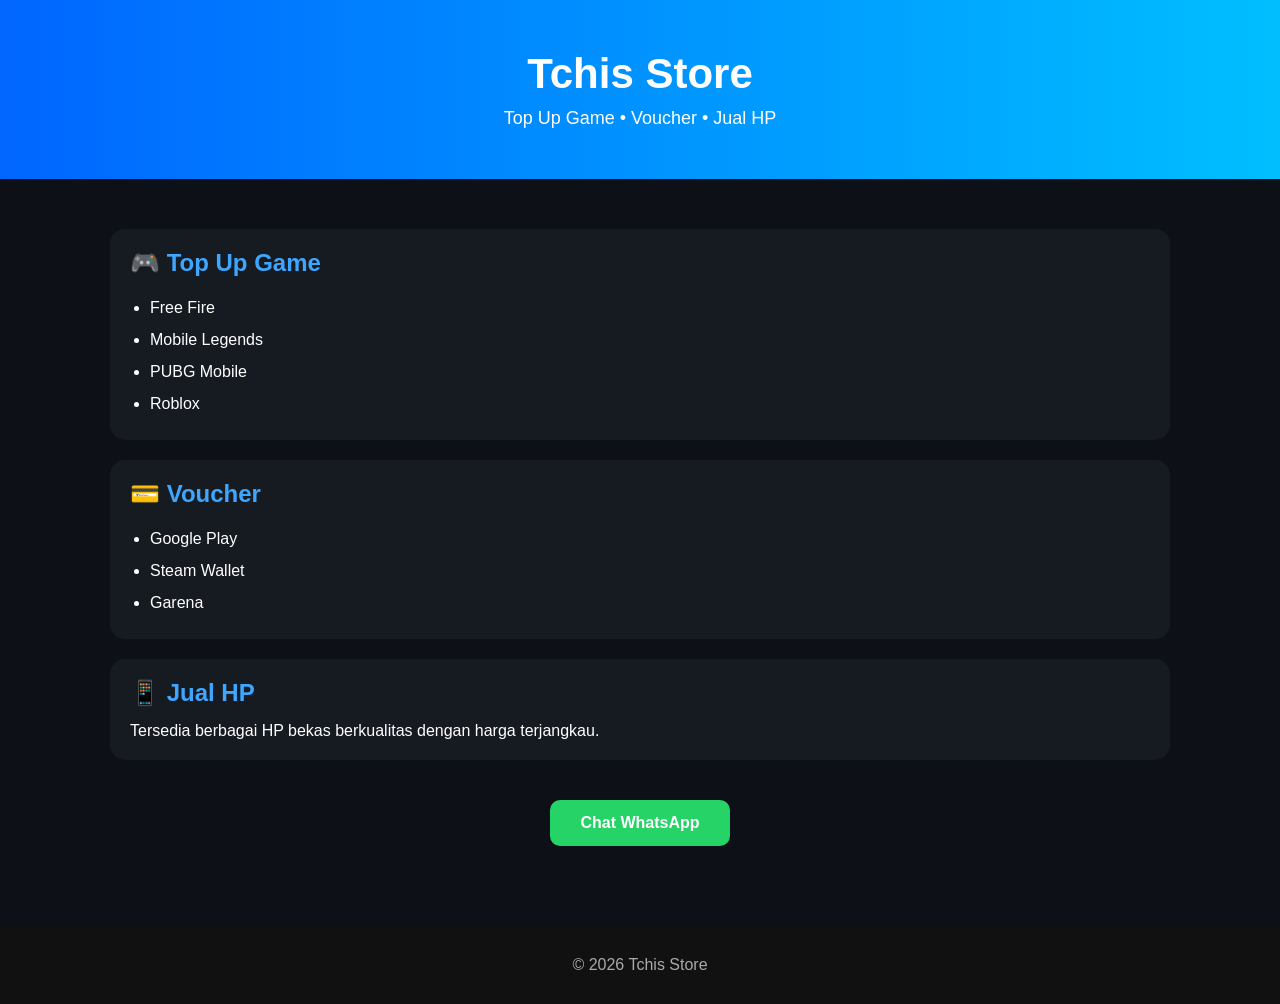
==== index.html @ 6f380ebd "Create index.html" ====
<!DOCTYPE html>
<html lang="id">
<head>
<meta charset="UTF-8">
<meta name="viewport" content="width=device-width, initial-scale=1.0">
<title>Tchis Store</title>

<style>
*{
margin:0;
padding:0;
box-sizing:border-box;
font-family:Arial,sans-serif;
}

body{
background:#0d1117;
color:white;
}

header{
background:linear-gradient(90deg,#0066ff,#00bfff);
padding:50px 20px;
text-align:center;
}

header h1{
font-size:42px;
}

header p{
margin-top:10px;
font-size:18px;
}

.container{
max-width:1100px;
margin:auto;
padding:30px 20px;
}

.card{
background:#161b22;
padding:20px;
margin:20px 0;
border-radius:15px;
transition:.3s;
}

.card:hover{
transform:translateY(-5px);
}

h2{
color:#3ea6ff;
margin-bottom:15px;
}

ul{
padding-left:20px;
line-height:2;
}

.button{
display:inline-block;
margin-top:20px;
padding:14px 30px;
background:#25D366;
color:white;
text-decoration:none;
border-radius:10px;
font-weight:bold;
}

footer{
text-align:center;
padding:30px;
background:#111;
margin-top:50px;
color:#aaa;
}
</style>

</head>
<body>

<header>
<h1>Tchis Store</h1>
<p>Top Up Game • Voucher • Jual HP</p>
</header>

<div class="container">

<div class="card">
<h2>🎮 Top Up Game</h2>
<ul>
<li>Free Fire</li>
<li>Mobile Legends</li>
<li>PUBG Mobile</li>
<li>Roblox</li>
</ul>
</div>

<div class="card">
<h2>💳 Voucher</h2>
<ul>
<li>Google Play</li>
<li>Steam Wallet</li>
<li>Garena</li>
</ul>
</div>

<div class="card">
<h2>📱 Jual HP</h2>
<p>Tersedia berbagai HP bekas berkualitas dengan harga terjangkau.</p>
</div>

<center>
<a class="button" href="https://wa.me/62XXXXXXXXXX">
Chat WhatsApp
</a>
</center>

</div>

<footer>
© 2026 Tchis Store
</footer>

</body>
</html>
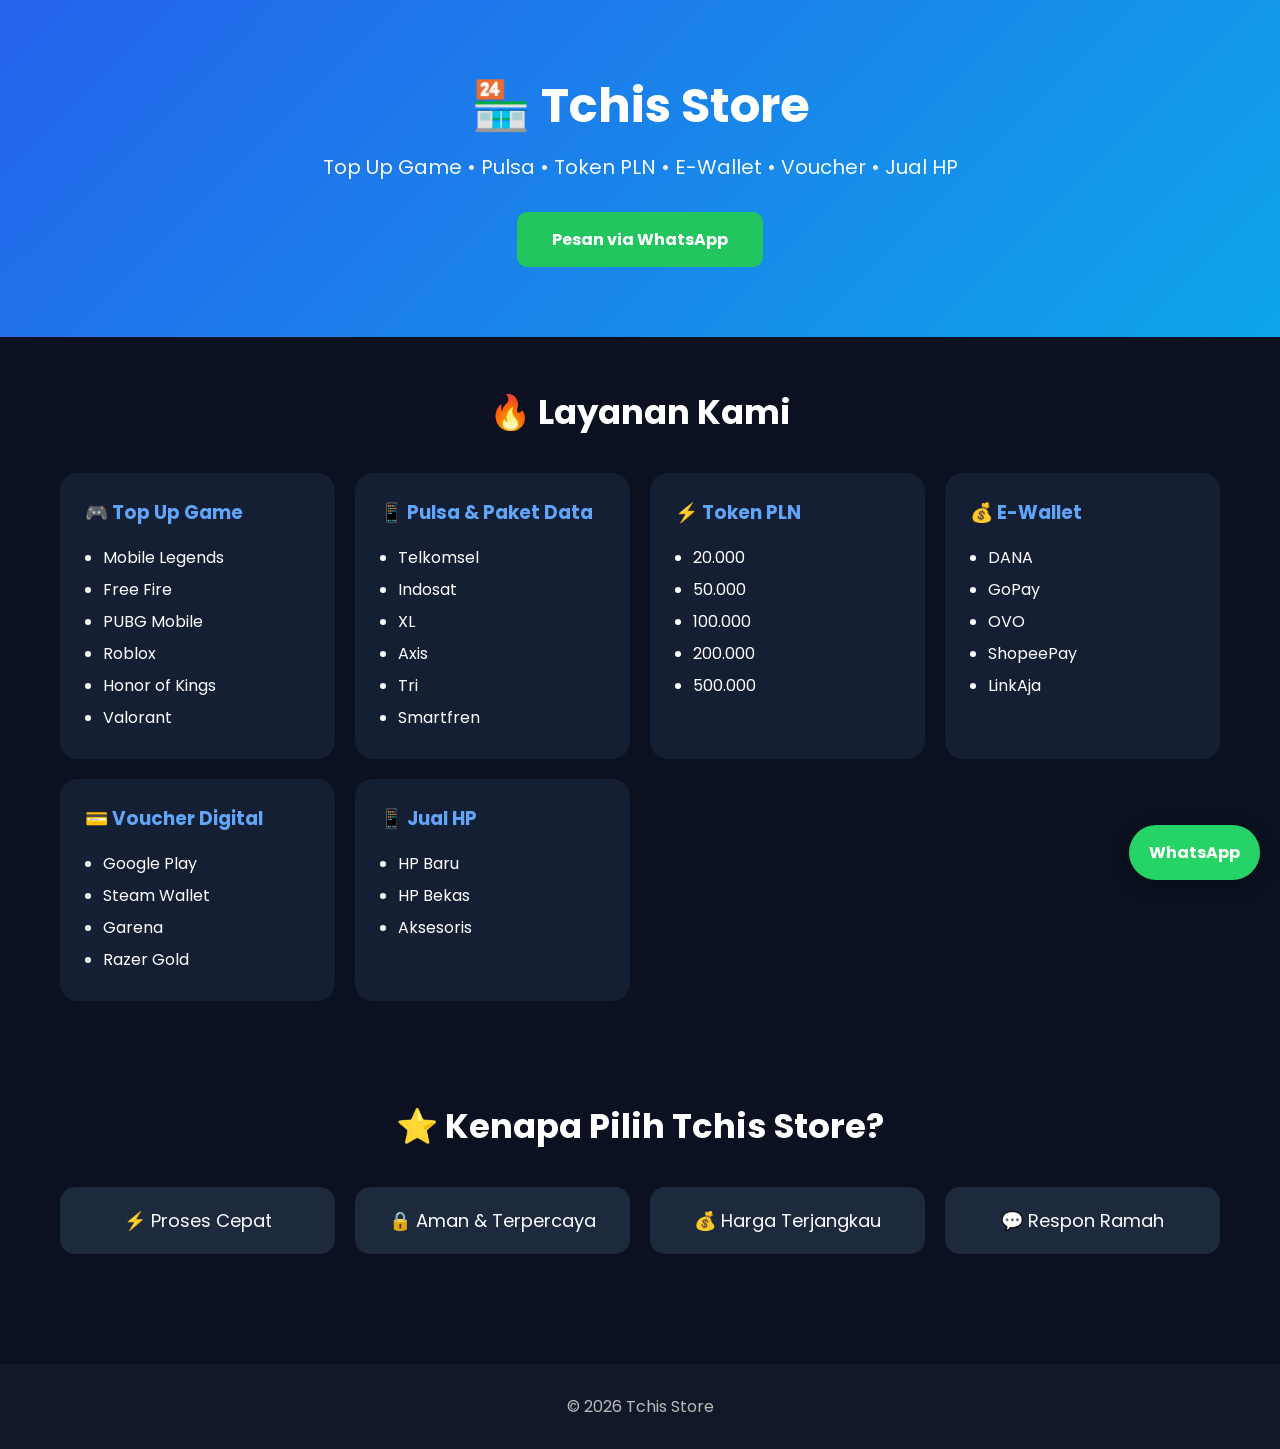
==== commit 3931fb80: "Update index.html" ====
--- a/index.html
+++ b/index.html
@@ -5,127 +5,251 @@
 <meta name="viewport" content="width=device-width, initial-scale=1.0">
 <title>Tchis Store</title>
 
+<link rel="preconnect" href="https://fonts.googleapis.com">
+<link rel="preconnect" href="https://fonts.gstatic.com" crossorigin>
+<link href="https://fonts.googleapis.com/css2?family=Poppins:wght@300;400;600;700&display=swap" rel="stylesheet">
+
 <style>
 *{
 margin:0;
 padding:0;
 box-sizing:border-box;
-font-family:Arial,sans-serif;
+font-family:'Poppins',sans-serif;
 }
 
 body{
-background:#0d1117;
-color:white;
+background:#0b1120;
+color:#fff;
 }
 
 header{
-background:linear-gradient(90deg,#0066ff,#00bfff);
-padding:50px 20px;
+background:linear-gradient(135deg,#2563eb,#0ea5e9);
+padding:70px 20px;
 text-align:center;
 }
 
 header h1{
-font-size:42px;
+font-size:48px;
+margin-bottom:10px;
 }
 
 header p{
-margin-top:10px;
-font-size:18px;
-}
-
-.container{
-max-width:1100px;
-margin:auto;
-padding:30px 20px;
-}
-
-.card{
-background:#161b22;
-padding:20px;
-margin:20px 0;
-border-radius:15px;
-transition:.3s;
-}
-
-.card:hover{
-transform:translateY(-5px);
-}
-
-h2{
-color:#3ea6ff;
-margin-bottom:15px;
-}
-
-ul{
-padding-left:20px;
-line-height:2;
-}
-
-.button{
+font-size:20px;
+opacity:.95;
+}
+
+.btn{
 display:inline-block;
-margin-top:20px;
-padding:14px 30px;
-background:#25D366;
+margin-top:30px;
+padding:15px 35px;
+background:#22c55e;
 color:white;
 text-decoration:none;
 border-radius:10px;
 font-weight:bold;
+transition:.3s;
+}
+
+.btn:hover{
+transform:scale(1.05);
+}
+
+section{
+max-width:1200px;
+margin:auto;
+padding:50px 20px;
+}
+
+h2{
+text-align:center;
+margin-bottom:35px;
+font-size:34px;
+}
+
+.grid{
+display:grid;
+grid-template-columns:repeat(auto-fit,minmax(250px,1fr));
+gap:20px;
+}
+
+.card{
+background:#151f33;
+padding:25px;
+border-radius:18px;
+transition:.3s;
+}
+
+.card:hover{
+transform:translateY(-8px);
+box-shadow:0 10px 30px rgba(0,0,0,.3);
+}
+
+.card h3{
+margin-bottom:15px;
+color:#60a5fa;
+}
+
+.card ul{
+padding-left:18px;
+line-height:2;
+}
+
+.why{
+display:grid;
+grid-template-columns:repeat(auto-fit,minmax(220px,1fr));
+gap:20px;
+margin-top:30px;
+}
+
+.box{
+background:#1d293d;
+padding:20px;
+border-radius:15px;
+text-align:center;
+font-size:18px;
 }
 
 footer{
+margin-top:60px;
+background:#111827;
 text-align:center;
 padding:30px;
-background:#111;
-margin-top:50px;
-color:#aaa;
+color:#bbb;
+}
+
+.whatsapp{
+position:fixed;
+bottom:20px;
+right:20px;
+background:#25D366;
+color:white;
+padding:15px 20px;
+border-radius:50px;
+text-decoration:none;
+font-weight:bold;
+box-shadow:0 5px 20px rgba(0,0,0,.3);
 }
 </style>
-
 </head>
+
 <body>
 
 <header>
-<h1>Tchis Store</h1>
-<p>Top Up Game • Voucher • Jual HP</p>
+
+<h1>🏪 Tchis Store</h1>
+
+<p>Top Up Game • Pulsa • Token PLN • E-Wallet • Voucher • Jual HP</p>
+
+<a class="btn" href="https://wa.me/62XXXXXXXXXX">
+Pesan via WhatsApp
+</a>
+
 </header>
 
-<div class="container">
-
-<div class="card">
-<h2>🎮 Top Up Game</h2>
-<ul>
+<section>
+
+<h2>🔥 Layanan Kami</h2>
+
+<div class="grid">
+
+<div class="card">
+<h3>🎮 Top Up Game</h3>
+<ul>
+<li>Mobile Legends</li>
 <li>Free Fire</li>
-<li>Mobile Legends</li>
 <li>PUBG Mobile</li>
 <li>Roblox</li>
-</ul>
-</div>
-
-<div class="card">
-<h2>💳 Voucher</h2>
+<li>Honor of Kings</li>
+<li>Valorant</li>
+</ul>
+</div>
+
+<div class="card">
+<h3>📱 Pulsa & Paket Data</h3>
+<ul>
+<li>Telkomsel</li>
+<li>Indosat</li>
+<li>XL</li>
+<li>Axis</li>
+<li>Tri</li>
+<li>Smartfren</li>
+</ul>
+</div>
+
+<div class="card">
+<h3>⚡ Token PLN</h3>
+<ul>
+<li>20.000</li>
+<li>50.000</li>
+<li>100.000</li>
+<li>200.000</li>
+<li>500.000</li>
+</ul>
+</div>
+
+<div class="card">
+<h3>💰 E-Wallet</h3>
+<ul>
+<li>DANA</li>
+<li>GoPay</li>
+<li>OVO</li>
+<li>ShopeePay</li>
+<li>LinkAja</li>
+</ul>
+</div>
+
+<div class="card">
+<h3>💳 Voucher Digital</h3>
 <ul>
 <li>Google Play</li>
 <li>Steam Wallet</li>
 <li>Garena</li>
-</ul>
-</div>
-
-<div class="card">
-<h2>📱 Jual HP</h2>
-<p>Tersedia berbagai HP bekas berkualitas dengan harga terjangkau.</p>
-</div>
-
-<center>
-<a class="button" href="https://wa.me/62XXXXXXXXXX">
-Chat WhatsApp
+<li>Razer Gold</li>
+</ul>
+</div>
+
+<div class="card">
+<h3>📱 Jual HP</h3>
+<ul>
+<li>HP Baru</li>
+<li>HP Bekas</li>
+<li>Aksesoris</li>
+</ul>
+</div>
+
+</div>
+
+</section>
+
+<section>
+
+<h2>⭐ Kenapa Pilih Tchis Store?</h2>
+
+<div class="why">
+
+<div class="box">⚡ Proses Cepat</div>
+
+<div class="box">🔒 Aman & Terpercaya</div>
+
+<div class="box">💰 Harga Terjangkau</div>
+
+<div class="box">💬 Respon Ramah</div>
+
+</div>
+
+</section>
+
+<footer>
+
+© 2026 Tchis Store
+
+</footer>
+
+<a class="whatsapp" href="https://wa.me/62XXXXXXXXXX">
+
+WhatsApp
+
 </a>
-</center>
-
-</div>
-
-<footer>
-© 2026 Tchis Store
-</footer>
 
 </body>
 </html>
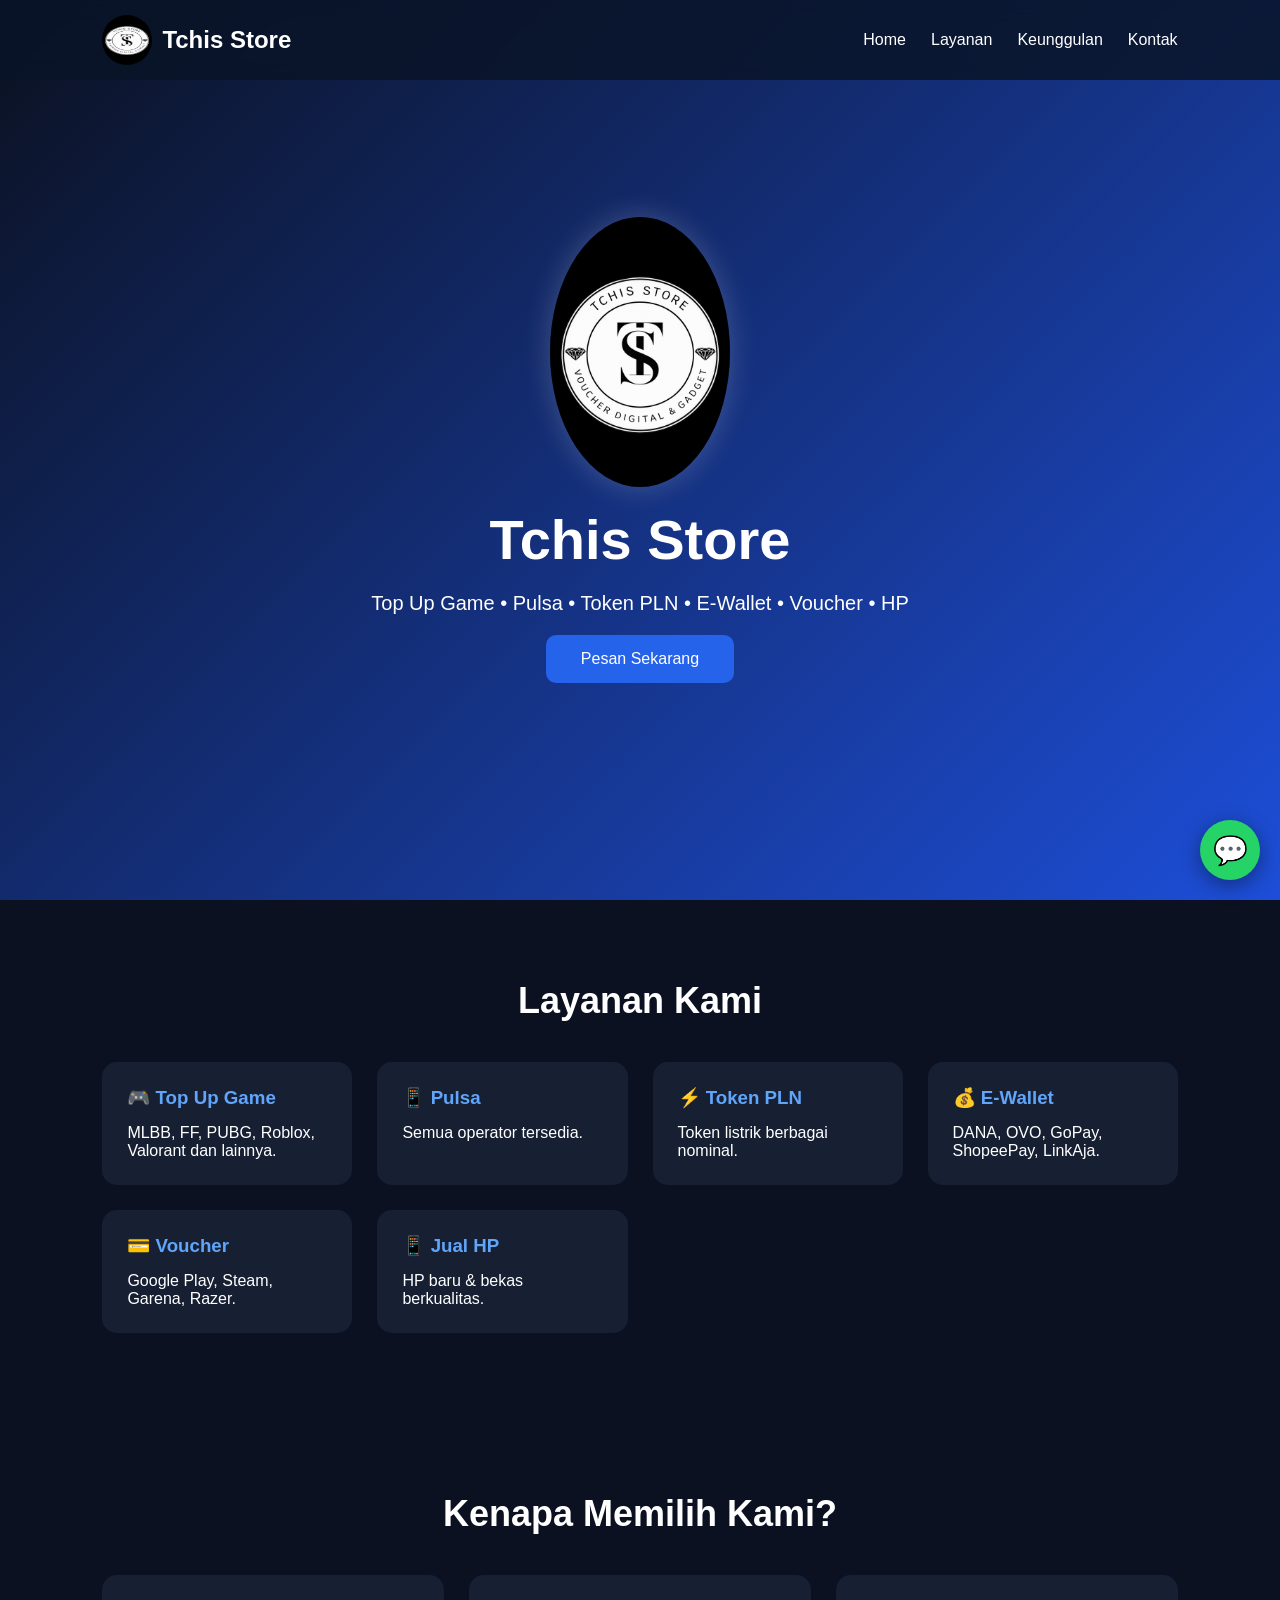
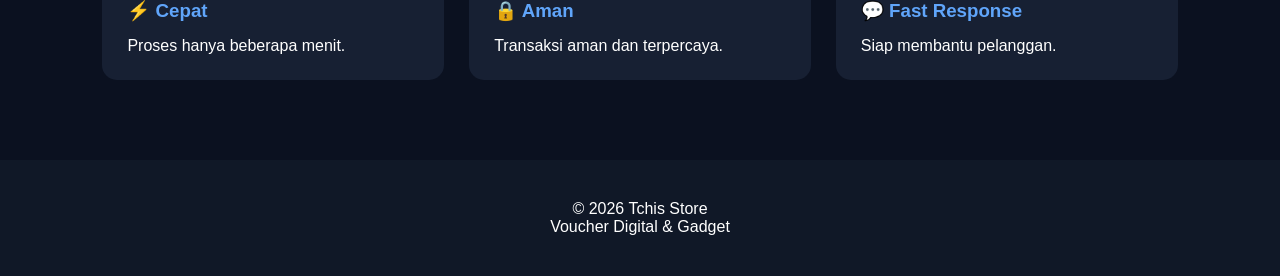
==== commit 14c5db51: "Update index.html" ====
--- a/index.html
+++ b/index.html
@@ -1,254 +1,121 @@
 <!DOCTYPE html>
 <html lang="id">
 <head>
-<meta charset="UTF-8">
-<meta name="viewport" content="width=device-width, initial-scale=1.0">
-<title>Tchis Store</title>
+    <meta charset="UTF-8">
+    <meta name="viewport" content="width=device-width, initial-scale=1.0">
+    <title>Tchis Store | Voucher Digital & Gadget</title>
 
-<link rel="preconnect" href="https://fonts.googleapis.com">
-<link rel="preconnect" href="https://fonts.gstatic.com" crossorigin>
-<link href="https://fonts.googleapis.com/css2?family=Poppins:wght@300;400;600;700&display=swap" rel="stylesheet">
-
-<style>
-*{
-margin:0;
-padding:0;
-box-sizing:border-box;
-font-family:'Poppins',sans-serif;
-}
-
-body{
-background:#0b1120;
-color:#fff;
-}
-
-header{
-background:linear-gradient(135deg,#2563eb,#0ea5e9);
-padding:70px 20px;
-text-align:center;
-}
-
-header h1{
-font-size:48px;
-margin-bottom:10px;
-}
-
-header p{
-font-size:20px;
-opacity:.95;
-}
-
-.btn{
-display:inline-block;
-margin-top:30px;
-padding:15px 35px;
-background:#22c55e;
-color:white;
-text-decoration:none;
-border-radius:10px;
-font-weight:bold;
-transition:.3s;
-}
-
-.btn:hover{
-transform:scale(1.05);
-}
-
-section{
-max-width:1200px;
-margin:auto;
-padding:50px 20px;
-}
-
-h2{
-text-align:center;
-margin-bottom:35px;
-font-size:34px;
-}
-
-.grid{
-display:grid;
-grid-template-columns:repeat(auto-fit,minmax(250px,1fr));
-gap:20px;
-}
-
-.card{
-background:#151f33;
-padding:25px;
-border-radius:18px;
-transition:.3s;
-}
-
-.card:hover{
-transform:translateY(-8px);
-box-shadow:0 10px 30px rgba(0,0,0,.3);
-}
-
-.card h3{
-margin-bottom:15px;
-color:#60a5fa;
-}
-
-.card ul{
-padding-left:18px;
-line-height:2;
-}
-
-.why{
-display:grid;
-grid-template-columns:repeat(auto-fit,minmax(220px,1fr));
-gap:20px;
-margin-top:30px;
-}
-
-.box{
-background:#1d293d;
-padding:20px;
-border-radius:15px;
-text-align:center;
-font-size:18px;
-}
-
-footer{
-margin-top:60px;
-background:#111827;
-text-align:center;
-padding:30px;
-color:#bbb;
-}
-
-.whatsapp{
-position:fixed;
-bottom:20px;
-right:20px;
-background:#25D366;
-color:white;
-padding:15px 20px;
-border-radius:50px;
-text-decoration:none;
-font-weight:bold;
-box-shadow:0 5px 20px rgba(0,0,0,.3);
-}
-</style>
+    <link rel="stylesheet" href="style.css">
+    <script defer src="script.js"></script>
 </head>
 
 <body>
 
-<header>
+<nav>
+    <div class="logo-area">
+        <img src="logo.png" alt="Tchis Store">
+        <h2>Tchis Store</h2>
+    </div>
 
-<h1>🏪 Tchis Store</h1>
+    <ul>
+        <li><a href="#home">Home</a></li>
+        <li><a href="#layanan">Layanan</a></li>
+        <li><a href="#keunggulan">Keunggulan</a></li>
+        <li><a href="#kontak">Kontak</a></li>
+    </ul>
+</nav>
 
-<p>Top Up Game • Pulsa • Token PLN • E-Wallet • Voucher • Jual HP</p>
+<header id="home">
 
-<a class="btn" href="https://wa.me/62XXXXXXXXXX">
-Pesan via WhatsApp
+<img src="logo.png" class="hero-logo">
+
+<h1>Tchis Store</h1>
+
+<p>
+Top Up Game • Pulsa • Token PLN • E-Wallet • Voucher • HP
+</p>
+
+<a class="btn" href="https://wa.me/62XXXXXXXXXXX">
+Pesan Sekarang
 </a>
 
 </header>
 
-<section>
+<section id="layanan">
 
-<h2>🔥 Layanan Kami</h2>
+<h2>Layanan Kami</h2>
 
 <div class="grid">
 
 <div class="card">
 <h3>🎮 Top Up Game</h3>
-<ul>
-<li>Mobile Legends</li>
-<li>Free Fire</li>
-<li>PUBG Mobile</li>
-<li>Roblox</li>
-<li>Honor of Kings</li>
-<li>Valorant</li>
-</ul>
+<p>MLBB, FF, PUBG, Roblox, Valorant dan lainnya.</p>
 </div>
 
 <div class="card">
-<h3>📱 Pulsa & Paket Data</h3>
-<ul>
-<li>Telkomsel</li>
-<li>Indosat</li>
-<li>XL</li>
-<li>Axis</li>
-<li>Tri</li>
-<li>Smartfren</li>
-</ul>
+<h3>📱 Pulsa</h3>
+<p>Semua operator tersedia.</p>
 </div>
 
 <div class="card">
 <h3>⚡ Token PLN</h3>
-<ul>
-<li>20.000</li>
-<li>50.000</li>
-<li>100.000</li>
-<li>200.000</li>
-<li>500.000</li>
-</ul>
+<p>Token listrik berbagai nominal.</p>
 </div>
 
 <div class="card">
 <h3>💰 E-Wallet</h3>
-<ul>
-<li>DANA</li>
-<li>GoPay</li>
-<li>OVO</li>
-<li>ShopeePay</li>
-<li>LinkAja</li>
-</ul>
+<p>DANA, OVO, GoPay, ShopeePay, LinkAja.</p>
 </div>
 
 <div class="card">
-<h3>💳 Voucher Digital</h3>
-<ul>
-<li>Google Play</li>
-<li>Steam Wallet</li>
-<li>Garena</li>
-<li>Razer Gold</li>
-</ul>
+<h3>💳 Voucher</h3>
+<p>Google Play, Steam, Garena, Razer.</p>
 </div>
 
 <div class="card">
 <h3>📱 Jual HP</h3>
-<ul>
-<li>HP Baru</li>
-<li>HP Bekas</li>
-<li>Aksesoris</li>
-</ul>
+<p>HP baru & bekas berkualitas.</p>
 </div>
 
 </div>
 
 </section>
 
-<section>
+<section id="keunggulan">
 
-<h2>⭐ Kenapa Pilih Tchis Store?</h2>
+<h2>Kenapa Memilih Kami?</h2>
 
-<div class="why">
+<div class="grid">
 
-<div class="box">⚡ Proses Cepat</div>
+<div class="card">
+<h3>⚡ Cepat</h3>
+<p>Proses hanya beberapa menit.</p>
+</div>
 
-<div class="box">🔒 Aman & Terpercaya</div>
+<div class="card">
+<h3>🔒 Aman</h3>
+<p>Transaksi aman dan terpercaya.</p>
+</div>
 
-<div class="box">💰 Harga Terjangkau</div>
-
-<div class="box">💬 Respon Ramah</div>
+<div class="card">
+<h3>💬 Fast Response</h3>
+<p>Siap membantu pelanggan.</p>
+</div>
 
 </div>
 
 </section>
 
-<footer>
+<footer id="kontak">
 
-© 2026 Tchis Store
+<p>© 2026 Tchis Store</p>
+
+<p>Voucher Digital & Gadget</p>
 
 </footer>
 
-<a class="whatsapp" href="https://wa.me/62XXXXXXXXXX">
-
-WhatsApp
-
+<a href="https://wa.me/62XXXXXXXXXXX" class="wa">
+💬
 </a>
 
 </body>
--- a/style.css
+++ b/style.css
@@ -0,0 +1,172 @@
+*{
+    margin:0;
+    padding:0;
+    box-sizing:border-box;
+    font-family:Arial, Helvetica, sans-serif;
+    scroll-behavior:smooth;
+}
+
+body{
+    background:#0b1120;
+    color:white;
+}
+
+nav{
+    position:fixed;
+    top:0;
+    width:100%;
+    display:flex;
+    justify-content:space-between;
+    align-items:center;
+    padding:15px 8%;
+    background:rgba(10,20,40,.85);
+    backdrop-filter:blur(10px);
+    z-index:1000;
+}
+
+.logo-area{
+    display:flex;
+    align-items:center;
+    gap:10px;
+}
+
+.logo-area img{
+    width:50px;
+    height:50px;
+    border-radius:50%;
+}
+
+nav ul{
+    display:flex;
+    list-style:none;
+    gap:25px;
+}
+
+nav a{
+    color:white;
+    text-decoration:none;
+    transition:.3s;
+}
+
+nav a:hover{
+    color:#4da3ff;
+}
+
+header{
+    min-height:100vh;
+    display:flex;
+    flex-direction:column;
+    justify-content:center;
+    align-items:center;
+    text-align:center;
+    padding:100px 20px;
+    background:linear-gradient(135deg,#0b1120,#1d4ed8);
+}
+
+.hero-logo{
+    width:180px;
+    border-radius:50%;
+    margin-bottom:20px;
+    box-shadow:0 0 30px rgba(255,255,255,.2);
+}
+
+header h1{
+    font-size:56px;
+}
+
+header p{
+    margin:20px 0;
+    font-size:20px;
+    max-width:700px;
+}
+
+.btn{
+    background:#2563eb;
+    color:white;
+    padding:15px 35px;
+    border-radius:10px;
+    text-decoration:none;
+    transition:.3s;
+}
+
+.btn:hover{
+    background:#3b82f6;
+}
+
+section{
+    padding:80px 8%;
+}
+
+section h2{
+    text-align:center;
+    margin-bottom:40px;
+    font-size:36px;
+}
+
+.grid{
+    display:grid;
+    grid-template-columns:repeat(auto-fit,minmax(250px,1fr));
+    gap:25px;
+}
+
+.card{
+    background:#172033;
+    padding:25px;
+    border-radius:15px;
+    transition:.3s;
+}
+
+.card:hover{
+    transform:translateY(-8px);
+    box-shadow:0 10px 25px rgba(0,0,0,.4);
+}
+
+.card h3{
+    margin-bottom:15px;
+    color:#60a5fa;
+}
+
+footer{
+    background:#101827;
+    text-align:center;
+    padding:40px 20px;
+}
+
+.wa{
+    position:fixed;
+    bottom:20px;
+    right:20px;
+    width:60px;
+    height:60px;
+    background:#25D366;
+    color:white;
+    border-radius:50%;
+    display:flex;
+    align-items:center;
+    justify-content:center;
+    text-decoration:none;
+    font-size:28px;
+    box-shadow:0 5px 20px rgba(0,0,0,.4);
+}
+
+@media(max-width:768px){
+
+nav{
+    flex-direction:column;
+    gap:15px;
+}
+
+nav ul{
+    flex-wrap:wrap;
+    justify-content:center;
+}
+
+header h1{
+    font-size:38px;
+}
+
+.hero-logo{
+    width:140px;
+}
+
+}
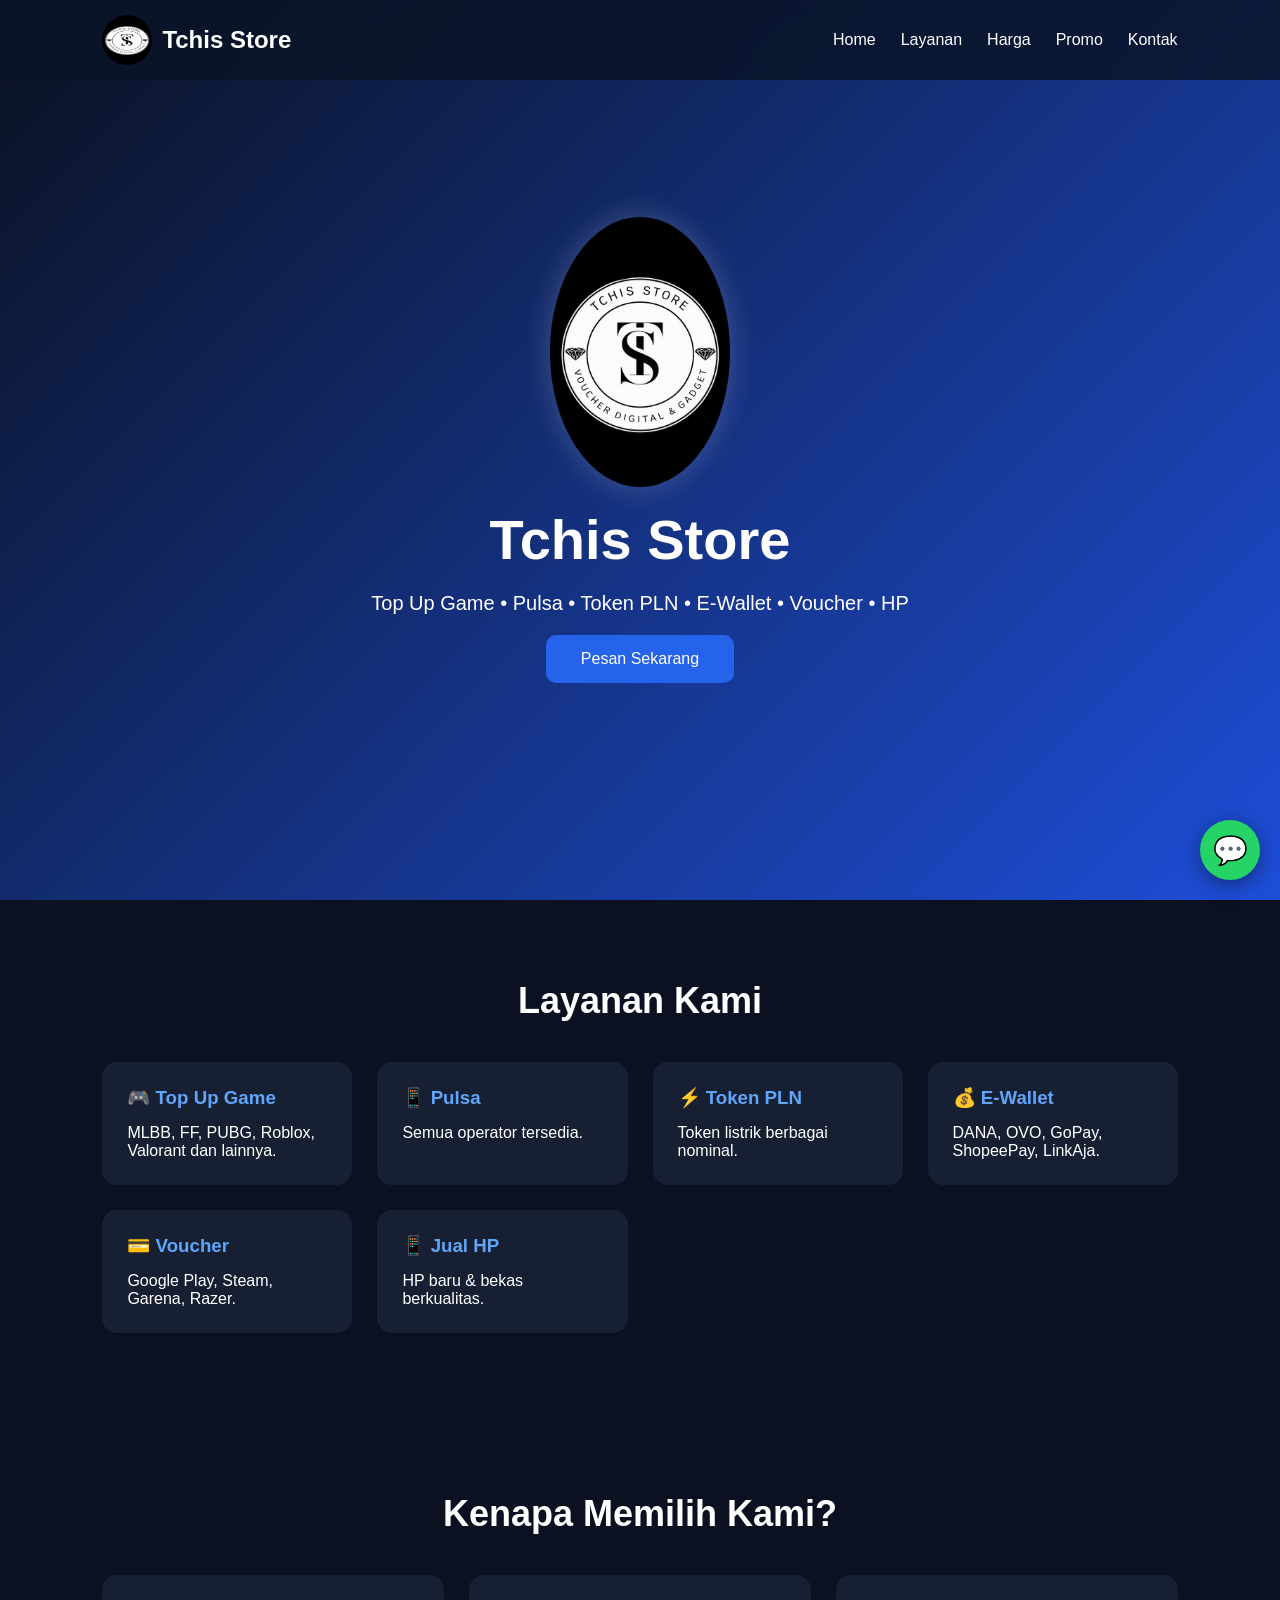
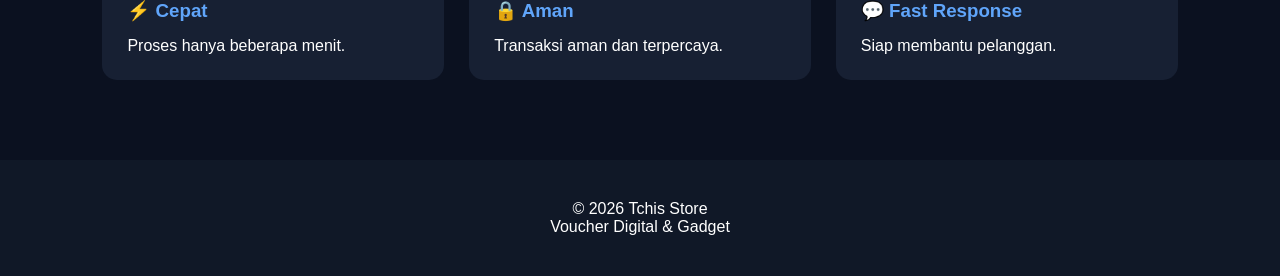
==== commit 3950feb8: "Update index.html" ====
--- a/index.html
+++ b/index.html
@@ -18,10 +18,11 @@
     </div>
 
     <ul>
-        <li><a href="#home">Home</a></li>
+        <li><a href="index.html">Home</a></li>
         <li><a href="#layanan">Layanan</a></li>
-        <li><a href="#keunggulan">Keunggulan</a></li>
-        <li><a href="#kontak">Kontak</a></li>
+        <li><a href="harga.html">Harga</a></li>
+        <li><a href="promo.html">Promo</a></li>
+        <li><a href="kontak.html">Kontak</a></li>
     </ul>
 </nav>
 
